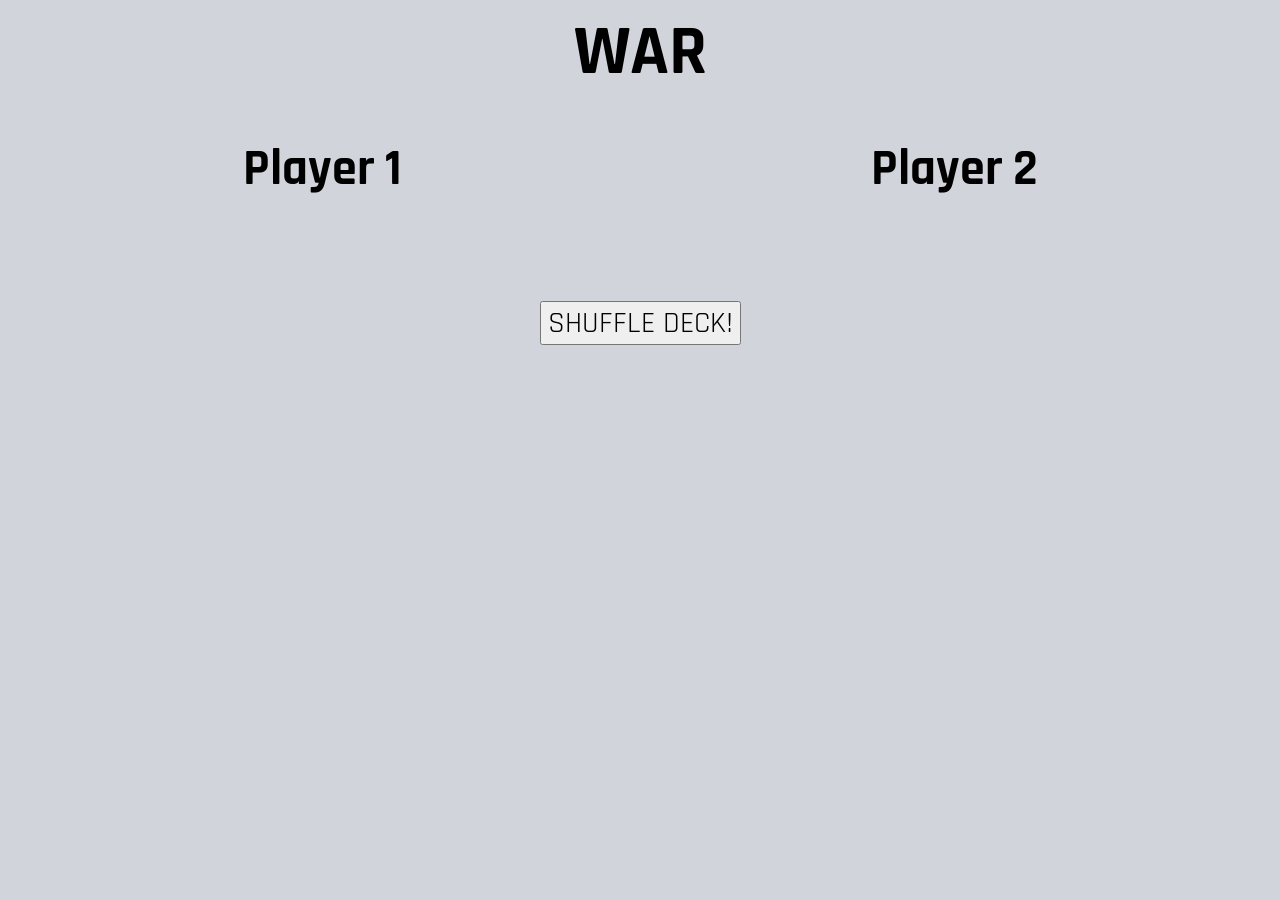
==== index.html @ dcac8741 "Add files via upload" ====
<!DOCTYPE html>
<html lang="en">
	<head>
    	<meta charset="utf-8">
		<meta name="viewport" content="width=device-width, initial-scale=1, user-scalable=no" />
		<link rel = "apple-touch-icon" sizes = "180x180" href = "images/s-title-180-180.png">
		<link rel = "icon" type = "image/png" sizes = "32x32" href = "images/s-title-32-32.png">
		<link rel = "icon" type = "image/png" sizes = "16x16" href = "images/s-title-16-16.png">
		<link rel = "mask-icon" href = "images/s-title.png">
		<link rel = "shortcut icon" href = "images/s-title.png">
		<link rel="stylesheet" href="assets/css/main.css" />

    	<meta name="description" content="SJOSEPH WAR CARD GAME">
    	<meta name="keywords" content="sjoseph, dev, war">

		<title>S. Joseph | WAR!</title>
		<!-- external fonts -->
		<link rel="preconnect" href="https://fonts.gstatic.com">
		<link href="https://fonts.googleapis.com/css2?family=Rajdhani:wght@400;500;600&display=swap" rel="stylesheet"> 
		<!-- external CSS link -->
		<link rel="stylesheet" href="css/normalize.css">
		<link rel="stylesheet" href="css/style.css">
	</head>
	<body>
		<section class="mainSection">
			<h1>WAR</h1>
			<section class="players">

				<!-- <section class="playerOneStats">
					<div class="playerOneScore">
					</div>
					<div class="playerOneCards">
					</div>
				</section> -->

				<section class="playerOneSection">
					<h2 class="playerOne">Player 1</h2>
					<h6 id='p1CardCount'></h6>
					<img class="card" id="playerOne" src="" alt="">
					<span id="p1Span"></span>
				</section>

				<section class="middleSection">
					<h2 class="middle"></h2>
				</section>

				<section class="playerTwoSection">
					<h2	class="playerTwo">Player 2</h2>
					<h6 id='p2CardCount'></h6>
					<img class="card" id="playerTwo" src="" alt="">
					<span id="p2Span"></span>
				</section>

				<!-- <section class="playerTwoStats">
					<div class="playerTwoScore">
					</div>
					<div class="playerTwoCards">
					</div>
				</section> -->

			</section>
			<section class="winnerSection">
				<h3 id="winner"></h3>
			</section>
		<section class="shuffleSection">
			<button id="shuffle" type="button" name="button">SHUFFLE DECK!</button>
		</section>	
		
		</section>


		<script type="text/javascript" src="js/main.js"></script>
	</body>
</html>
---- css/style.css ----
/******************************************
/* CSS
/*******************************************/

* {
  box-sizing: border-box;
  font-family: 'Rajdhani', sans-serif;
}

html {
  font-size: 62.5%;
}

body {
  background: rgb(209, 212, 219);
}

img, h1, h2, h3, h6, span, button {
  display: block;
  margin: 0 auto;
}

h1, h6 {
  margin-bottom: 4rem;
}

h1, h2, h3, h6, span, button {
  text-align: center;
}

h1 {
  font-size: 7rem;
}

h3, button {
  margin-top: 4rem;
}

h2, h3, span {
  font-size: 5rem;
}

h6 {
  font-size: 2rem;
}

button {
  font-size: 3rem;
}

.middleSection {
  align-self: center;
}

.card {
  transition: all .5s ease;
}

.fx {
  transform: scale(1.1);
  /* border: 0 1rem #f1e2aa; */
  box-shadow: 1rem 0 2rem -1rem #f1e2aa, -1rem 0 2rem -1rem #f1e2aa;
}

.players {
  display: flex;
  flex-flow: row nowrap;
  justify-content: space-evenly;
}

#p1Span, #p2Span {
  color: #ffffff;
  font-weight: 600;
  margin-top: 2rem;
}
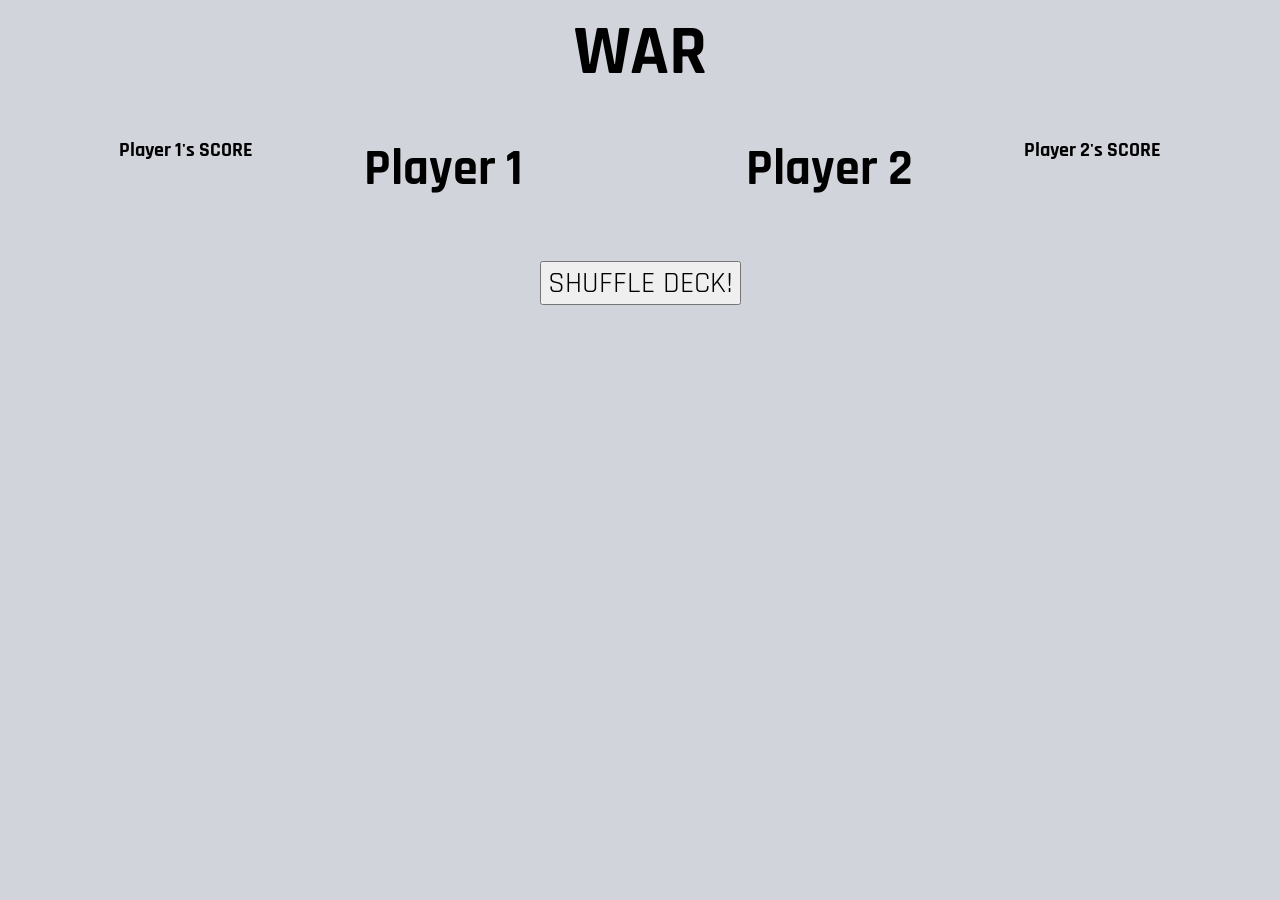
==== commit 66794a6e: "edit01" ====
--- a/index.html
+++ b/index.html
@@ -26,16 +26,17 @@
 			<h1>WAR</h1>
 			<section class="players">
 
-				<!-- <section class="playerOneStats">
+				<section class="playerOneStatBar">
 					<div class="playerOneScore">
+						<h5 class="p1StatBar"></h5>
+						<h6 id='p1CardCount'></h6>
 					</div>
-					<div class="playerOneCards">
+					<div class="p1WonCards">
 					</div>
-				</section> -->
+				</section>
 
 				<section class="playerOneSection">
 					<h2 class="playerOne">Player 1</h2>
-					<h6 id='p1CardCount'></h6>
 					<img class="card" id="playerOne" src="" alt="">
 					<span id="p1Span"></span>
 				</section>
@@ -46,17 +47,18 @@
 
 				<section class="playerTwoSection">
 					<h2	class="playerTwo">Player 2</h2>
-					<h6 id='p2CardCount'></h6>
 					<img class="card" id="playerTwo" src="" alt="">
 					<span id="p2Span"></span>
 				</section>
 
-				<!-- <section class="playerTwoStats">
+				<section class="playerTwoStatBar">
 					<div class="playerTwoScore">
+						<h5 class="p2StatBar"></h5>
+						<h6 id='p2CardCount'></h6>
 					</div>
-					<div class="playerTwoCards">
+					<div class="p2WonCards">
 					</div>
-				</section> -->
+				</section>
 
 			</section>
 			<section class="winnerSection">
--- a/css/style.css
+++ b/css/style.css
@@ -24,7 +24,7 @@
   margin-bottom: 4rem;
 }
 
-h1, h2, h3, h6, span, button {
+h1, h2, h3, h5, h6, span, button {
   text-align: center;
 }
 
@@ -40,7 +40,7 @@
   font-size: 5rem;
 }
 
-h6 {
+h5, h6 {
   font-size: 2rem;
 }
 
@@ -68,6 +68,25 @@
   justify-content: space-evenly;
 }
 
+.p1StatBar, .p2StatBar {
+  margin: 0 0 1rem 0;
+}
+
+.p1WonCards, .p2WonCards {
+  display: inline-flex;
+  flex-flow: row wrap;
+  justify-content: space-evenly;
+  /* min-width: 0; */
+  width: 125px;
+}
+
+.p1WonCards img, .p2WonCards img {
+  flex: 1;
+  margin: 0;
+  height: auto;
+  width: 40px;
+}
+
 #p1Span, #p2Span {
   color: #ffffff;
   font-weight: 600;
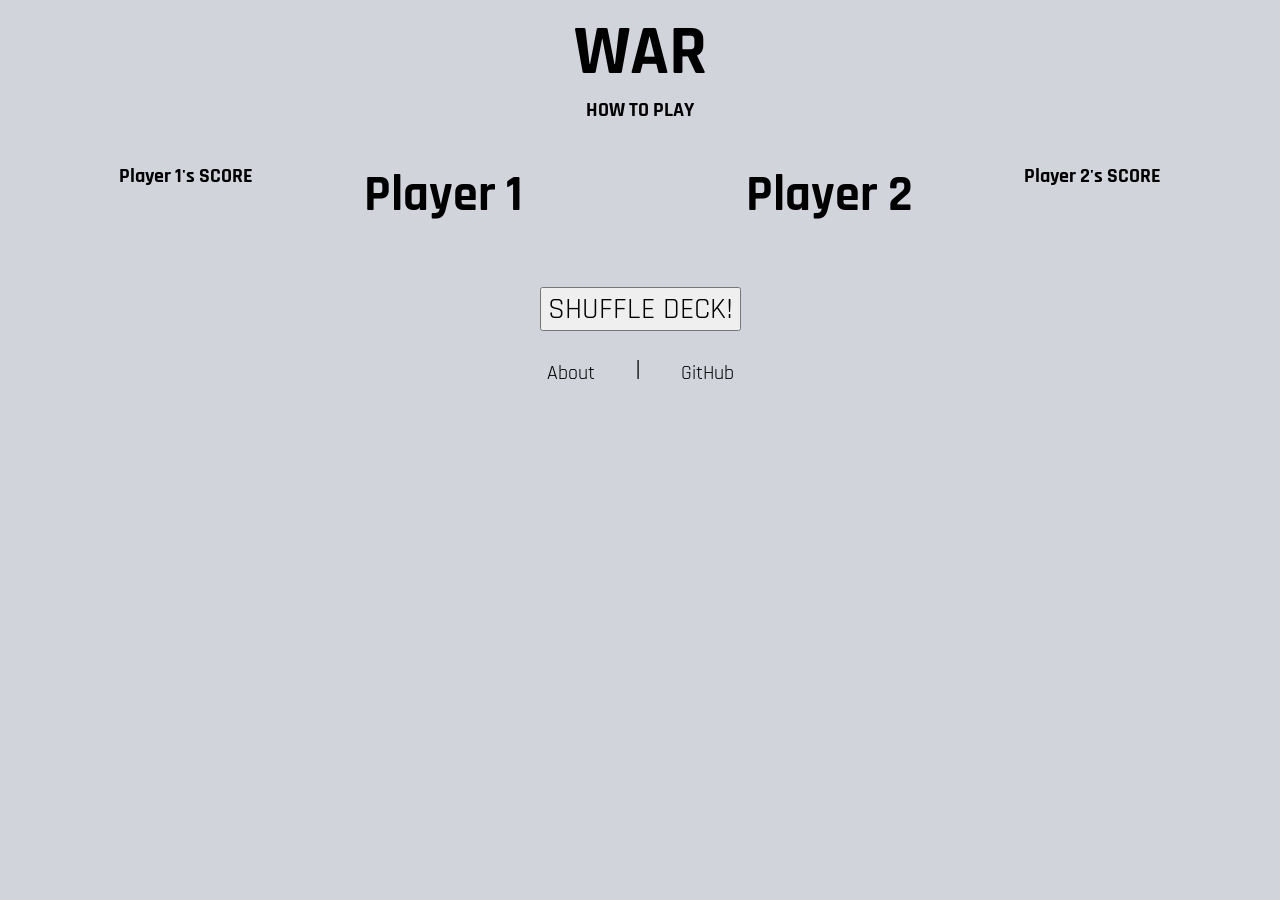
==== commit 16ab3095: "edit02 05.16.2021" ====
--- a/index.html
+++ b/index.html
@@ -22,55 +22,66 @@
 		<link rel="stylesheet" href="css/style.css">
 	</head>
 	<body>
-		<section class="mainSection">
-			<h1>WAR</h1>
-			<section class="players">
+		<main>
+			<section class="mainSection">
+				<h1>WAR</h1>
+				<h6 class="howToPlay"><a href="https://en.wikipedia.org/wiki/War_(card_game)">HOW TO PLAY</a></h6>
+				<section class="players">
 
-				<section class="playerOneStatBar">
-					<div class="playerOneScore">
-						<h5 class="p1StatBar"></h5>
-						<h6 id='p1CardCount'></h6>
-					</div>
-					<div class="p1WonCards">
-					</div>
+					<section class="playerOneStatBar">
+						<div class="playerOneScore">
+							<h5 class="p1StatBar"></h5>
+							<h6 id='p1CardCount'></h6>
+						</div>
+						<div class="p1WonCards">
+						</div>
+					</section>
+
+					<section class="playerOneSection">
+						<h2 class="playerOne">Player 1</h2>
+						<img class="card" id="playerOne" src="" alt="">
+						<span id="p1Span"></span>
+					</section>
+
+					<section class="middleSection">
+						<h2 class="middle"></h2>
+					</section>
+
+					<section class="playerTwoSection">
+						<h2	class="playerTwo">Player 2</h2>
+						<img class="card" id="playerTwo" src="" alt="">
+						<span id="p2Span"></span>
+					</section>
+
+					<section class="playerTwoStatBar">
+						<div class="playerTwoScore">
+							<h5 class="p2StatBar"></h5>
+							<h6 id='p2CardCount'></h6>
+						</div>
+						<div class="p2WonCards">
+						</div>
+					</section>
+
 				</section>
+				<section class="winnerSection">
+					<h3 id="winner"></h3>
+				</section>
+			<section class="shuffleSection">
+				<button id="shuffle" type="button" name="button">SHUFFLE DECK!</button>
+			</section>	
+			
+			</section>
+			<footer>
+					<section class="footerSection">
+						<ul>
+							<li><a href="https://www.sjoseph.dev">About</a></li>
+							<li>|</li>
+							<li><a href="https://github.com/sjosephdev/cocktail-browser">GitHub</a></li>
+						</ul>
+					</section>
+			</footer>
 
-				<section class="playerOneSection">
-					<h2 class="playerOne">Player 1</h2>
-					<img class="card" id="playerOne" src="" alt="">
-					<span id="p1Span"></span>
-				</section>
-
-				<section class="middleSection">
-					<h2 class="middle"></h2>
-				</section>
-
-				<section class="playerTwoSection">
-					<h2	class="playerTwo">Player 2</h2>
-					<img class="card" id="playerTwo" src="" alt="">
-					<span id="p2Span"></span>
-				</section>
-
-				<section class="playerTwoStatBar">
-					<div class="playerTwoScore">
-						<h5 class="p2StatBar"></h5>
-						<h6 id='p2CardCount'></h6>
-					</div>
-					<div class="p2WonCards">
-					</div>
-				</section>
-
-			</section>
-			<section class="winnerSection">
-				<h3 id="winner"></h3>
-			</section>
-		<section class="shuffleSection">
-			<button id="shuffle" type="button" name="button">SHUFFLE DECK!</button>
-		</section>	
-		
-		</section>
-
-
+		</main>
 		<script type="text/javascript" src="js/main.js"></script>
 	</body>
 </html>
--- a/css/style.css
+++ b/css/style.css
@@ -15,12 +15,28 @@
   background: rgb(209, 212, 219);
 }
 
+ul, li {
+  list-style: none;
+  margin: 0;
+  padding: 0;
+}
+
+a {
+  color: black;
+  text-decoration: none;
+}
+
+a:hover {
+  color: gray;
+}
+
+
 img, h1, h2, h3, h6, span, button {
   display: block;
   margin: 0 auto;
 }
 
-h1, h6 {
+h6 {
   margin-bottom: 4rem;
 }
 
@@ -40,12 +56,16 @@
   font-size: 5rem;
 }
 
-h5, h6 {
+h5, h6, a {
   font-size: 2rem;
 }
 
 button {
   font-size: 3rem;
+}
+
+.howToPlay * {
+  margin-bottom: 4rem;
 }
 
 .middleSection {
@@ -91,4 +111,24 @@
   color: #ffffff;
   font-weight: 600;
   margin-top: 2rem;
+}
+
+.footerSection {
+  flex-shrink: 0;
+}
+
+.footerSection ul {
+  display: flex;
+  flex-direction: row;
+  justify-content: center;
+  margin: 2rem 0;
+}
+
+.footerSection h6 {
+  margin: 3rem 0 0 0;
+}
+
+.footerSection li {
+  margin: 0 2rem;
+  font-size: 3rem;
 }
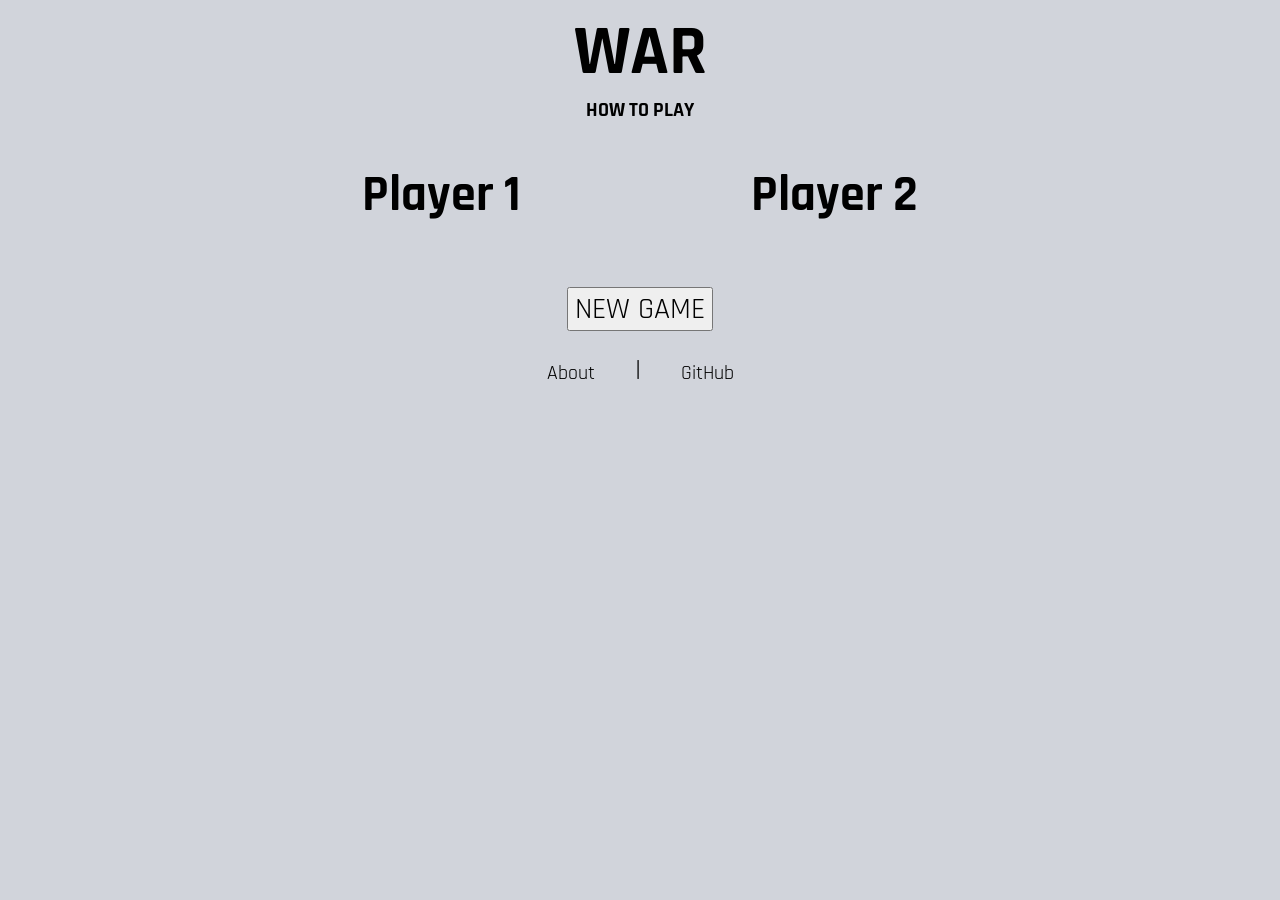
==== commit 73ff4b07: "edit 004 OOP" ====
--- a/index.html
+++ b/index.html
@@ -31,7 +31,7 @@
 					<section class="playerOneStatBar">
 						<div class="playerOneScore">
 							<h5 class="p1StatBar"></h5>
-							<h6 id='p1CardCount'></h6>
+							<h6 class="cardCount" id='p1CardCount'></h6>
 						</div>
 						<div class="p1WonCards">
 						</div>
@@ -39,7 +39,7 @@
 
 					<section class="playerOneSection">
 						<h2 class="playerOne">Player 1</h2>
-						<img class="card" id="playerOne" src="" alt="">
+						<img class="card" id="playerOneCard" src="" alt="">
 						<span id="p1Span"></span>
 					</section>
 
@@ -49,14 +49,14 @@
 
 					<section class="playerTwoSection">
 						<h2	class="playerTwo">Player 2</h2>
-						<img class="card" id="playerTwo" src="" alt="">
+						<img class="card" id="playerTwoCard" src="" alt="">
 						<span id="p2Span"></span>
 					</section>
 
 					<section class="playerTwoStatBar">
 						<div class="playerTwoScore">
 							<h5 class="p2StatBar"></h5>
-							<h6 id='p2CardCount'></h6>
+							<h6 class="cardCount" id='p2CardCount'></h6>
 						</div>
 						<div class="p2WonCards">
 						</div>
@@ -67,7 +67,7 @@
 					<h3 id="winner"></h3>
 				</section>
 			<section class="shuffleSection">
-				<button id="shuffle" type="button" name="button">SHUFFLE DECK!</button>
+				<button id="shuffle" type="button" name="button">NEW GAME</button>
 			</section>	
 			
 			</section>
@@ -76,7 +76,7 @@
 						<ul>
 							<li><a href="https://www.sjoseph.dev">About</a></li>
 							<li>|</li>
-							<li><a href="https://github.com/sjosephdev/cocktail-browser">GitHub</a></li>
+							<li><a href="https://github.com/sjosephdev/card-game-war">GitHub</a></li>
 						</ul>
 					</section>
 			</footer>
